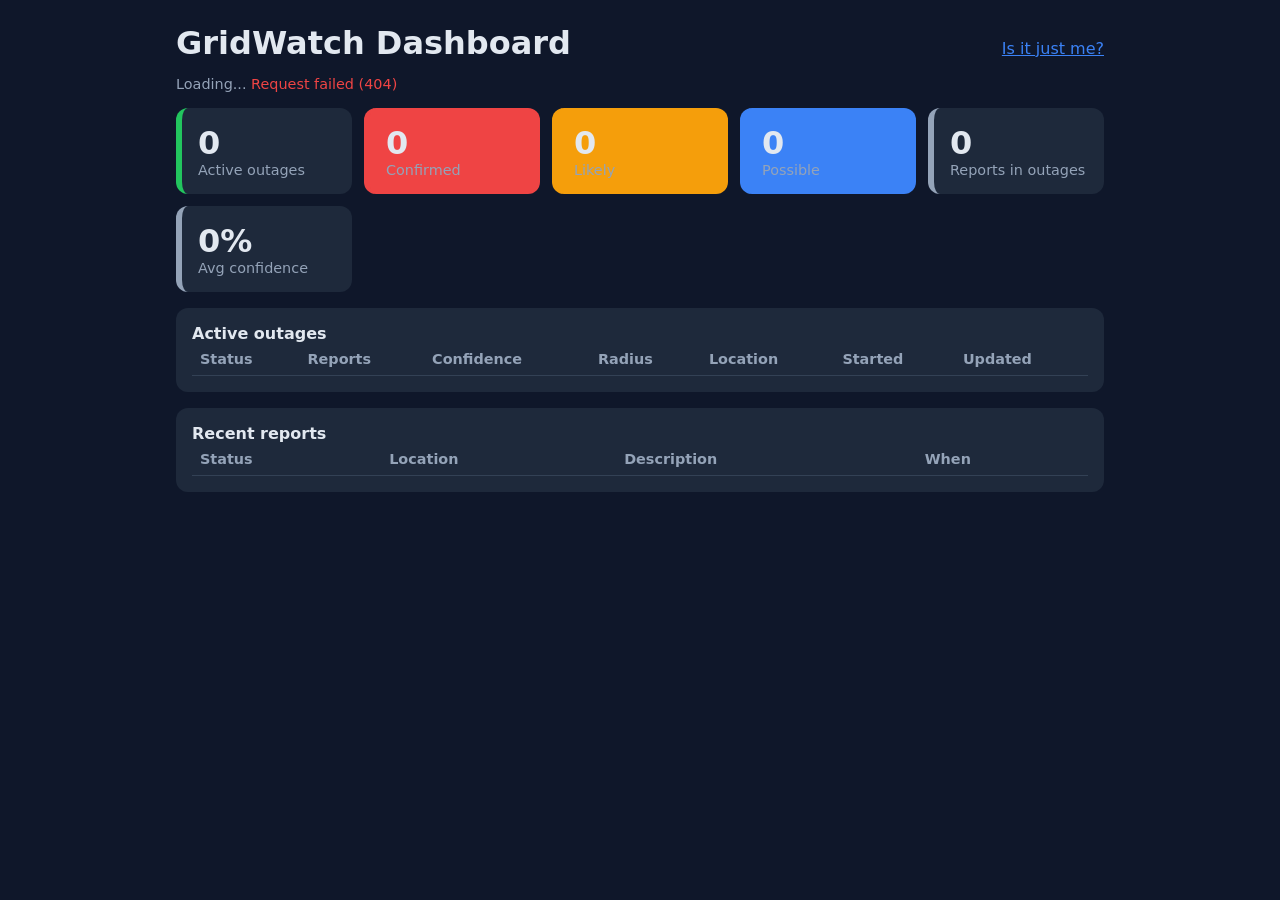
==== src/main/resources/static/dashboard.html @ b27c2861 "dashboard" ====
<!DOCTYPE html>
<html lang="en">
<head>
    <meta charset="UTF-8">
    <meta name="viewport" content="width=device-width, initial-scale=1">
    <title>GridWatch Dashboard</title>
    <style>
        :root { --bg:#0f172a; --card:#1e293b; --text:#e2e8f0; --muted:#94a3b8;
                --red:#ef4444; --amber:#f59e0b; --green:#22c55e; --blue:#3b82f6; }
        * { box-sizing: border-box; }
        body { margin:0; font-family: system-ui, sans-serif; background:var(--bg); color:var(--text); }
        main { max-width: 960px; margin: 0 auto; padding: 24px 16px 48px; }
        header { display:flex; justify-content:space-between; align-items:baseline; flex-wrap:wrap; gap:8px; }
        h1 { margin:0; }
        a { color:var(--blue); }
        .muted { color:var(--muted); font-size:.9rem; }
        .grid { display:grid; grid-template-columns:repeat(auto-fit,minmax(150px,1fr)); gap:12px; margin:16px 0; }
        .card { background:var(--card); border-radius:12px; padding:16px; margin-bottom:16px; }
        .stat { margin:0; border-left:6px solid var(--muted); }
        .stat .n { font-size:2rem; font-weight:700; }
        .stat.CONFIRMED { border-color:var(--red); }
        .stat.LIKELY { border-color:var(--amber); }
        .stat.POSSIBLE { border-color:var(--blue); }
        .stat.ACTIVE { border-color:var(--green); }
        .scroll { overflow-x:auto; }
        table { width:100%; border-collapse:collapse; }
        th, td { text-align:left; padding:8px; border-bottom:1px solid #334155; font-size:.9rem; white-space:nowrap; }
        th { color:var(--muted); font-weight:600; }
        tr:last-child td { border:0; }
        .tag { padding:2px 8px; border-radius:999px; font-size:.75rem; font-weight:700; background:#334155; }
        .CONFIRMED, .OFF { background:var(--red); }
        .LIKELY, .UNSTABLE { background:var(--amber); }
        .POSSIBLE { background:var(--blue); }
        .ON, .RESTORED { background:var(--green); }
        .bar { width:90px; height:8px; border-radius:999px; background:#334155; overflow:hidden; display:inline-block; vertical-align:middle; }
        .bar > span { display:block; height:100%; background:var(--green); }
        #err { color:var(--red); }
    </style>
</head>
<body>
<main>
    <header>
        <h1>GridWatch Dashboard</h1>
        <a href="/">Is it just me?</a>
    </header>
    <p class="muted"><span id="updated">Loading...</span> <span id="err"></span></p>

    <div class="grid">
        <div class="card stat ACTIVE"><div class="n" id="sActive">0</div><div class="muted">Active outages</div></div>
        <div class="card stat CONFIRMED"><div class="n" id="sConfirmed">0</div><div class="muted">Confirmed</div></div>
        <div class="card stat LIKELY"><div class="n" id="sLikely">0</div><div class="muted">Likely</div></div>
        <div class="card stat POSSIBLE"><div class="n" id="sPossible">0</div><div class="muted">Possible</div></div>
        <div class="card stat"><div class="n" id="sReports">0</div><div class="muted">Reports in outages</div></div>
        <div class="card stat"><div class="n" id="sConf">0%</div><div class="muted">Avg confidence</div></div>
    </div>

    <section class="card">
        <strong>Active outages</strong>
        <div class="scroll">
            <table>
                <thead><tr><th>Status</th><th>Reports</th><th>Confidence</th><th>Radius</th><th>Location</th><th>Started</th><th>Updated</th></tr></thead>
                <tbody id="outageRows"></tbody>
            </table>
        </div>
    </section>

    <section class="card">
        <strong>Recent reports</strong>
        <div class="scroll">
            <table>
                <thead><tr><th>Status</th><th>Location</th><th>Description</th><th>When</th></tr></thead>
                <tbody id="reportRows"></tbody>
            </table>
        </div>
    </section>
</main>

<script>
    const $ = (id) => document.getElementById(id);

    async function api(path) {
      const res = await fetch(path);
      if (!res.ok) throw new Error("Request failed (" + res.status + ")");
      return res.json();
    }

    function ago(iso) {
      const s = Math.max(0, Math.round((Date.now() - new Date(iso).getTime()) / 1000));
      if (s < 60) return s + "s ago";
      if (s < 3600) return Math.floor(s / 60) + "m ago";
      if (s < 86400) return Math.floor(s / 3600) + "h ago";
      return Math.floor(s / 86400) + "d ago";
    }

    function td(content) {
      const el = document.createElement("td");
      if (content instanceof Node) el.append(content); else el.textContent = content;
      return el;
    }

    function tag(status) {
      const el = document.createElement("span");
      el.className = "tag " + status;
      el.textContent = status;
      return el;
    }

    function confBar(c) {
      const bar = document.createElement("span");
      bar.className = "bar";
      const fill = document.createElement("span");
      fill.style.width = Math.round(c * 100) + "%";
      bar.append(fill);
      const wrap = document.createElement("span");
      wrap.append(bar, " " + Math.round(c * 100) + "%");
      return wrap;
    }

    function emptyRow(tbody, cols, text) {
      const tr = document.createElement("tr");
      const cell = td(text);
      cell.colSpan = cols;
      cell.className = "muted";
      tr.append(cell);
      tbody.append(tr);
    }

    function renderStats(outages) {
      const count = (s) => outages.filter((o) => o.status === s).length;
      $("sActive").textContent = outages.length;
      $("sConfirmed").textContent = count("CONFIRMED");
      $("sLikely").textContent = count("LIKELY");
      $("sPossible").textContent = count("POSSIBLE");
      $("sReports").textContent = outages.reduce((a, o) => a + o.reportCount, 0);
      const avg = outages.length ? outages.reduce((a, o) => a + o.confidence, 0) / outages.length : 0;
      $("sConf").textContent = Math.round(avg * 100) + "%";
    }

    function renderOutages(outages) {
      const body = $("outageRows");
      body.replaceChildren();
      if (outages.length === 0) return emptyRow(body, 7, "No active outages.");
      const sorted = [...outages].sort((a, b) => b.confidence - a.confidence ||
        new Date(b.updatedAt) - new Date(a.updatedAt));
      for (const o of sorted) {
        const tr = document.createElement("tr");
        tr.append(
          td(tag(o.status)),
          td(o.reportCount),
          td(confBar(o.confidence)),
          td(Math.round(o.radiusMeters) + " m"),
          td(o.centerLatitude.toFixed(4) + ", " + o.centerLongitude.toFixed(4)),
          td(ago(o.startedAt)),
          td(ago(o.updatedAt))
        );
        body.append(tr);
      }
    }

    function renderReports(reports) {
      const body = $("reportRows");
      body.replaceChildren();
      if (reports.length === 0) return emptyRow(body, 4, "No reports yet.");
      for (const r of reports) {
        const tr = document.createElement("tr");
        tr.append(
          td(tag(r.status)),
          td(r.latitude.toFixed(4) + ", " + r.longitude.toFixed(4)),
          td(r.description || "-"),
          td(ago(r.createdAt))
        );
        body.append(tr);
      }
    }

    async function load() {
      try {
        const [outages, reports] = await Promise.all([
          api("/api/outages"),
          api("/api/reports?page=0&size=15")
        ]);
        renderStats(outages);
        renderOutages(outages);
        renderReports(reports);
        $("updated").textContent = "Updated " + new Date().toLocaleTimeString() + " (refreshes every 30s)";
        $("err").textContent = "";
      } catch (e) { $("err").textContent = e.message; }
    }

    load();
    setInterval(load, 30000);
</script>
</body>
</html>
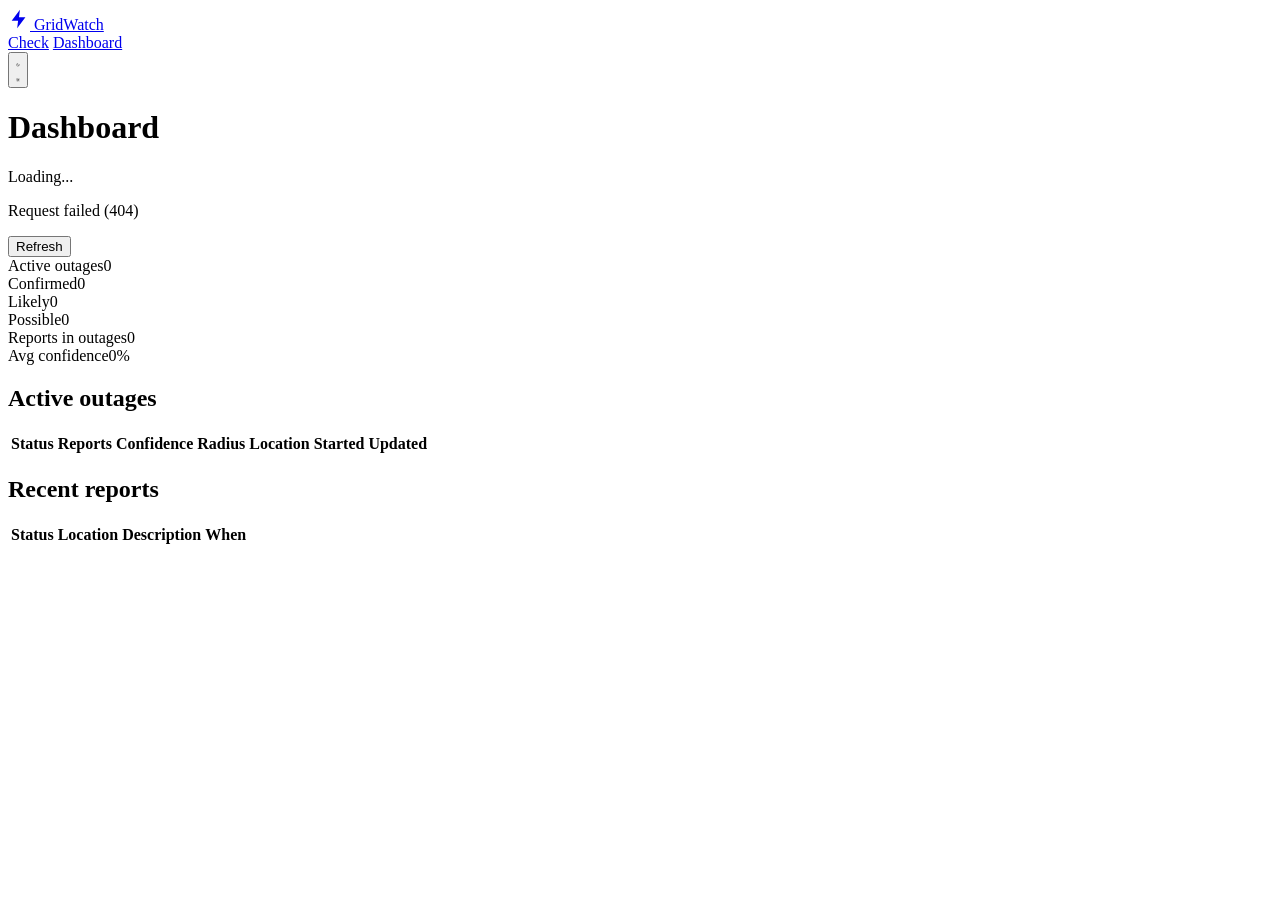
==== commit 7d506a07: "files" ====
--- a/src/main/resources/static/dashboard.html
+++ b/src/main/resources/static/dashboard.html
@@ -4,79 +4,77 @@
     <meta charset="UTF-8">
     <meta name="viewport" content="width=device-width, initial-scale=1">
     <title>GridWatch Dashboard</title>
-    <style>
-        :root { --bg:#0f172a; --card:#1e293b; --text:#e2e8f0; --muted:#94a3b8;
-                --red:#ef4444; --amber:#f59e0b; --green:#22c55e; --blue:#3b82f6; }
-        * { box-sizing: border-box; }
-        body { margin:0; font-family: system-ui, sans-serif; background:var(--bg); color:var(--text); }
-        main { max-width: 960px; margin: 0 auto; padding: 24px 16px 48px; }
-        header { display:flex; justify-content:space-between; align-items:baseline; flex-wrap:wrap; gap:8px; }
-        h1 { margin:0; }
-        a { color:var(--blue); }
-        .muted { color:var(--muted); font-size:.9rem; }
-        .grid { display:grid; grid-template-columns:repeat(auto-fit,minmax(150px,1fr)); gap:12px; margin:16px 0; }
-        .card { background:var(--card); border-radius:12px; padding:16px; margin-bottom:16px; }
-        .stat { margin:0; border-left:6px solid var(--muted); }
-        .stat .n { font-size:2rem; font-weight:700; }
-        .stat.CONFIRMED { border-color:var(--red); }
-        .stat.LIKELY { border-color:var(--amber); }
-        .stat.POSSIBLE { border-color:var(--blue); }
-        .stat.ACTIVE { border-color:var(--green); }
-        .scroll { overflow-x:auto; }
-        table { width:100%; border-collapse:collapse; }
-        th, td { text-align:left; padding:8px; border-bottom:1px solid #334155; font-size:.9rem; white-space:nowrap; }
-        th { color:var(--muted); font-weight:600; }
-        tr:last-child td { border:0; }
-        .tag { padding:2px 8px; border-radius:999px; font-size:.75rem; font-weight:700; background:#334155; }
-        .CONFIRMED, .OFF { background:var(--red); }
-        .LIKELY, .UNSTABLE { background:var(--amber); }
-        .POSSIBLE { background:var(--blue); }
-        .ON, .RESTORED { background:var(--green); }
-        .bar { width:90px; height:8px; border-radius:999px; background:#334155; overflow:hidden; display:inline-block; vertical-align:middle; }
-        .bar > span { display:block; height:100%; background:var(--green); }
-        #err { color:var(--red); }
-    </style>
+    <script src="/js/theme.js"></script>
+    <link rel="stylesheet" href="/css/app.css">
 </head>
 <body>
-<main>
-    <header>
-        <h1>GridWatch Dashboard</h1>
-        <a href="/">Is it just me?</a>
-    </header>
-    <p class="muted"><span id="updated">Loading...</span> <span id="err"></span></p>
-
-    <div class="grid">
-        <div class="card stat ACTIVE"><div class="n" id="sActive">0</div><div class="muted">Active outages</div></div>
-        <div class="card stat CONFIRMED"><div class="n" id="sConfirmed">0</div><div class="muted">Confirmed</div></div>
-        <div class="card stat LIKELY"><div class="n" id="sLikely">0</div><div class="muted">Likely</div></div>
-        <div class="card stat POSSIBLE"><div class="n" id="sPossible">0</div><div class="muted">Possible</div></div>
-        <div class="card stat"><div class="n" id="sReports">0</div><div class="muted">Reports in outages</div></div>
-        <div class="card stat"><div class="n" id="sConf">0%</div><div class="muted">Avg confidence</div></div>
-    </div>
-
-    <section class="card">
-        <strong>Active outages</strong>
-        <div class="scroll">
-            <table>
-                <thead><tr><th>Status</th><th>Reports</th><th>Confidence</th><th>Radius</th><th>Location</th><th>Started</th><th>Updated</th></tr></thead>
-                <tbody id="outageRows"></tbody>
-            </table>
+<header class="topbar">
+    <div class="topbar-inner">
+        <a class="brand" href="/">
+            <svg viewBox="0 0 24 24" width="22" height="22" fill="currentColor" aria-hidden="true"><path d="M13 2 4 14h7l-1 8 9-12h-7z"/></svg>
+            <span>GridWatch</span>
+        </a>
+        <nav class="nav">
+            <a href="/">Check</a>
+            <a href="/dashboard.html" aria-current="page">Dashboard</a>
+        </nav>
+        <button id="themeToggle" class="icon-btn" type="button" aria-label="Toggle dark mode">
+            <svg class="i-moon" viewBox="0 0 24 24" fill="none" stroke="currentColor" stroke-width="2" stroke-linecap="round" stroke-linejoin="round"><path d="M21 12.8A9 9 0 1 1 11.2 3a7 7 0 0 0 9.8 9.8z"/></svg>
+            <svg class="i-sun" viewBox="0 0 24 24" fill="none" stroke="currentColor" stroke-width="2" stroke-linecap="round"><circle cx="12" cy="12" r="4"/><path d="M12 2v2M12 20v2M4.9 4.9l1.4 1.4M17.7 17.7l1.4 1.4M2 12h2M20 12h2M4.9 19.1l1.4-1.4M17.7 6.3l1.4-1.4"/></svg>
+        </button>
+    </div>
+</header>
+
+<main class="container">
+    <div class="page-head">
+        <div>
+            <h1>Dashboard</h1>
+            <p class="muted live" id="updated">Loading...</p>
+            <p class="error" id="err"></p>
         </div>
-    </section>
-
-    <section class="card">
-        <strong>Recent reports</strong>
-        <div class="scroll">
-            <table>
-                <thead><tr><th>Status</th><th>Location</th><th>Description</th><th>When</th></tr></thead>
-                <tbody id="reportRows"></tbody>
-            </table>
-        </div>
-    </section>
+        <button id="refresh" type="button" class="btn btn-ghost">Refresh</button>
+    </div>
+
+    <div class="stats">
+        <div class="stat"><span class="stat-label"><i class="dot dot-green"></i>Active outages</span><span class="stat-n" id="sActive">0</span></div>
+        <div class="stat"><span class="stat-label"><i class="dot dot-red"></i>Confirmed</span><span class="stat-n" id="sConfirmed">0</span></div>
+        <div class="stat"><span class="stat-label"><i class="dot dot-amber"></i>Likely</span><span class="stat-n" id="sLikely">0</span></div>
+        <div class="stat"><span class="stat-label"><i class="dot dot-blue"></i>Possible</span><span class="stat-n" id="sPossible">0</span></div>
+        <div class="stat"><span class="stat-label">Reports in outages</span><span class="stat-n" id="sReports">0</span></div>
+        <div class="stat"><span class="stat-label">Avg confidence</span><span class="stat-n" id="sConf">0%</span></div>
+    </div>
+
+    <div class="stack">
+        <section class="card">
+            <div class="card-head"><h2>Active outages</h2></div>
+            <div class="table-wrap">
+                <table>
+                    <thead><tr><th>Status</th><th>Reports</th><th>Confidence</th><th>Radius</th><th>Location</th><th>Started</th><th>Updated</th></tr></thead>
+                    <tbody id="outageRows"></tbody>
+                </table>
+            </div>
+        </section>
+
+        <section class="card">
+            <div class="card-head">
+                <h2>Recent reports</h2>
+                <div class="chips" id="chips"></div>
+            </div>
+            <div class="table-wrap">
+                <table>
+                    <thead><tr><th>Status</th><th>Location</th><th>Description</th><th>When</th></tr></thead>
+                    <tbody id="reportRows"></tbody>
+                </table>
+            </div>
+        </section>
+    </div>
 </main>
 
 <script>
     const $ = (id) => document.getElementById(id);
+    const FILTERS = [["ALL", "All"], ["OFF", "Off"], ["UNSTABLE", "Unstable"], ["ON", "On"], ["RESTORED", "Restored"]];
+    let reports = [];
+    let filter = "ALL";
 
     async function api(path) {
       const res = await fetch(path);
@@ -112,7 +110,7 @@
       fill.style.width = Math.round(c * 100) + "%";
       bar.append(fill);
       const wrap = document.createElement("span");
-      wrap.append(bar, " " + Math.round(c * 100) + "%");
+      wrap.append(bar, Math.round(c * 100) + "%");
       return wrap;
     }
 
@@ -120,7 +118,7 @@
       const tr = document.createElement("tr");
       const cell = td(text);
       cell.colSpan = cols;
-      cell.className = "muted";
+      cell.className = "empty";
       tr.append(cell);
       tbody.append(tr);
     }
@@ -139,7 +137,7 @@
     function renderOutages(outages) {
       const body = $("outageRows");
       body.replaceChildren();
-      if (outages.length === 0) return emptyRow(body, 7, "No active outages.");
+      if (outages.length === 0) return emptyRow(body, 7, "No active outages. All quiet.");
       const sorted = [...outages].sort((a, b) => b.confidence - a.confidence ||
         new Date(b.updatedAt) - new Date(a.updatedAt));
       for (const o of sorted) {
@@ -157,11 +155,27 @@
       }
     }
 
-    function renderReports(reports) {
+    function renderChips() {
+      const box = $("chips");
+      box.replaceChildren();
+      for (const [key, label] of FILTERS) {
+        const n = key === "ALL" ? reports.length : reports.filter((r) => r.status === key).length;
+        const b = document.createElement("button");
+        b.type = "button";
+        b.className = "chip";
+        b.textContent = label + " (" + n + ")";
+        b.setAttribute("aria-pressed", String(filter === key));
+        b.addEventListener("click", () => { filter = key; renderChips(); renderReports(); });
+        box.append(b);
+      }
+    }
+
+    function renderReports() {
       const body = $("reportRows");
       body.replaceChildren();
-      if (reports.length === 0) return emptyRow(body, 4, "No reports yet.");
-      for (const r of reports) {
+      const shown = filter === "ALL" ? reports : reports.filter((r) => r.status === filter);
+      if (shown.length === 0) return emptyRow(body, 4, "No reports to show.");
+      for (const r of shown) {
         const tr = document.createElement("tr");
         tr.append(
           td(tag(r.status)),
@@ -174,19 +188,25 @@
     }
 
     async function load() {
+      const btn = $("refresh");
+      btn.disabled = true;
       try {
-        const [outages, reports] = await Promise.all([
+        const [outages, latest] = await Promise.all([
           api("/api/outages"),
-          api("/api/reports?page=0&size=15")
+          api("/api/reports?page=0&size=50")
         ]);
+        reports = latest;
         renderStats(outages);
         renderOutages(outages);
-        renderReports(reports);
-        $("updated").textContent = "Updated " + new Date().toLocaleTimeString() + " (refreshes every 30s)";
+        renderChips();
+        renderReports();
+        $("updated").textContent = "Live, updated " + new Date().toLocaleTimeString();
         $("err").textContent = "";
       } catch (e) { $("err").textContent = e.message; }
-    }
-
+      btn.disabled = false;
+    }
+
+    $("refresh").addEventListener("click", load);
     load();
     setInterval(load, 30000);
 </script>
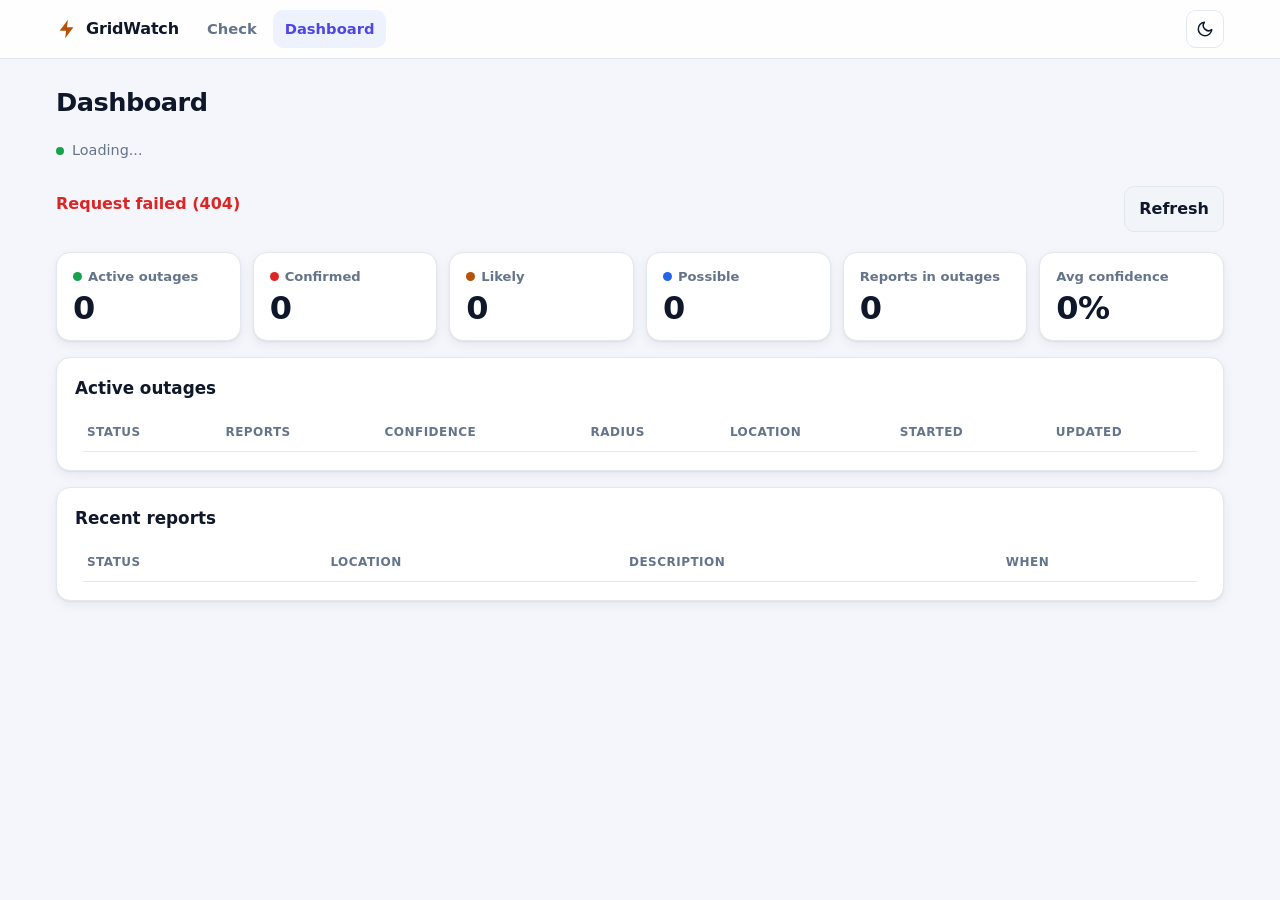
==== commit 592304c3: "feat(ui): publish UI to GitHub Pages, add CORS" ====
--- a/src/main/resources/static/dashboard.html
+++ b/src/main/resources/static/dashboard.html
@@ -4,19 +4,20 @@
     <meta charset="UTF-8">
     <meta name="viewport" content="width=device-width, initial-scale=1">
     <title>GridWatch Dashboard</title>
-    <script src="/js/theme.js"></script>
-    <link rel="stylesheet" href="/css/app.css">
+    <script src="js/theme.js"></script>
+    <script src="js/config.js"></script>
+    <link rel="stylesheet" href="css/app.css">
 </head>
 <body>
 <header class="topbar">
     <div class="topbar-inner">
-        <a class="brand" href="/">
+        <a class="brand" href="./">
             <svg viewBox="0 0 24 24" width="22" height="22" fill="currentColor" aria-hidden="true"><path d="M13 2 4 14h7l-1 8 9-12h-7z"/></svg>
             <span>GridWatch</span>
         </a>
         <nav class="nav">
-            <a href="/">Check</a>
-            <a href="/dashboard.html" aria-current="page">Dashboard</a>
+            <a href="./">Check</a>
+            <a href="dashboard.html" aria-current="page">Dashboard</a>
         </nav>
         <button id="themeToggle" class="icon-btn" type="button" aria-label="Toggle dark mode">
             <svg class="i-moon" viewBox="0 0 24 24" fill="none" stroke="currentColor" stroke-width="2" stroke-linecap="round" stroke-linejoin="round"><path d="M21 12.8A9 9 0 1 1 11.2 3a7 7 0 0 0 9.8 9.8z"/></svg>
@@ -77,7 +78,7 @@
     let filter = "ALL";
 
     async function api(path) {
-      const res = await fetch(path);
+      const res = await fetch((window.API_BASE || "") + path);
       if (!res.ok) throw new Error("Request failed (" + res.status + ")");
       return res.json();
     }
--- a/src/main/resources/static/css/app.css
+++ b/src/main/resources/static/css/app.css
@@ -0,0 +1,159 @@
+:root {
+  color-scheme: light;
+  --bg:#f4f6fb; --surface:#ffffff; --surface-2:#f1f5f9; --border:#e2e8f0;
+  --text:#0f172a; --muted:#64748b;
+  --primary:#4f46e5; --primary-contrast:#ffffff; --primary-soft:#eef2ff;
+  --red:#dc2626; --red-soft:#fee2e2;
+  --amber:#b45309; --amber-soft:#fef3c7;
+  --blue:#2563eb; --blue-soft:#dbeafe;
+  --green:#16a34a; --green-soft:#dcfce7;
+  --shadow:0 1px 2px rgba(15,23,42,.06), 0 4px 12px rgba(15,23,42,.06);
+  --radius:14px;
+}
+[data-theme="dark"] {
+  color-scheme: dark;
+  --bg:#0b1220; --surface:#121b2f; --surface-2:#18233b; --border:#24324d;
+  --text:#e6edf7; --muted:#92a1bd;
+  --primary:#818cf8; --primary-contrast:#0b1220; --primary-soft:#1e2547;
+  --red:#f87171; --red-soft:#3b1a1f;
+  --amber:#fbbf24; --amber-soft:#3a2d12;
+  --blue:#60a5fa; --blue-soft:#14284a;
+  --green:#4ade80; --green-soft:#12301f;
+  --shadow:0 1px 2px rgba(0,0,0,.4), 0 8px 24px rgba(0,0,0,.35);
+}
+
+* { box-sizing:border-box; }
+html { -webkit-text-size-adjust:100%; }
+body { margin:0; font-family:Inter, system-ui, -apple-system, "Segoe UI", Roboto, sans-serif;
+       background:var(--bg); color:var(--text); line-height:1.5; transition:background .2s, color .2s; }
+[hidden] { display:none !important; }
+a { color:var(--primary); }
+h1 { font-size:1.6rem; margin:0 0 4px; letter-spacing:-.02em; }
+h2 { font-size:1.05rem; margin:0; }
+.muted { color:var(--muted); font-size:.9rem; }
+
+.topbar { position:sticky; top:0; z-index:2000; background:var(--surface);
+          background:color-mix(in srgb, var(--surface) 88%, transparent);
+          backdrop-filter:blur(8px); border-bottom:1px solid var(--border); }
+.topbar-inner { max-width:1200px; margin:0 auto; padding:10px 16px; display:flex; align-items:center; gap:16px; }
+.brand { display:flex; align-items:center; gap:8px; font-weight:800; color:var(--text);
+         text-decoration:none; letter-spacing:-.01em; }
+.brand svg { color:var(--amber); }
+.nav { display:flex; gap:4px; margin-right:auto; }
+.nav a { padding:8px 12px; border-radius:10px; color:var(--muted); text-decoration:none;
+         font-weight:600; font-size:.92rem; }
+.nav a:hover { background:var(--surface-2); color:var(--text); }
+.nav a[aria-current="page"] { background:var(--primary-soft); color:var(--primary); }
+.icon-btn { width:38px; height:38px; display:grid; place-items:center; border-radius:10px;
+            border:1px solid var(--border); background:var(--surface); color:var(--text); cursor:pointer; }
+.icon-btn:hover { background:var(--surface-2); }
+.icon-btn svg { width:18px; height:18px; }
+.i-sun { display:none; }
+[data-theme="dark"] .i-sun { display:block; }
+[data-theme="dark"] .i-moon { display:none; }
+
+.container { max-width:1200px; margin:0 auto; padding:24px 16px 56px; }
+.page-head { margin-bottom:20px; display:flex; justify-content:space-between; align-items:flex-end;
+             gap:12px; flex-wrap:wrap; }
+.card { background:var(--surface); border:1px solid var(--border); border-radius:var(--radius);
+        padding:18px; box-shadow:var(--shadow); }
+.card-head { display:flex; justify-content:space-between; align-items:center; gap:8px; margin-bottom:12px; }
+.stack { display:grid; gap:16px; }
+
+.row { display:flex; gap:8px; flex-wrap:wrap; }
+.field { display:grid; gap:4px; flex:1; min-width:120px; font-size:.8rem; font-weight:600; color:var(--muted); }
+input { width:100%; padding:10px 12px; border-radius:10px; border:1px solid var(--border);
+        background:var(--surface-2); color:var(--text); font:inherit; }
+input:focus-visible, .btn:focus-visible, .icon-btn:focus-visible, a:focus-visible, .chip:focus-visible {
+  outline:2px solid var(--primary); outline-offset:2px; }
+
+.btn { display:inline-flex; align-items:center; justify-content:center; gap:6px; padding:10px 14px;
+       border-radius:10px; border:1px solid transparent; font:inherit; font-weight:600; cursor:pointer;
+       background:var(--primary); color:var(--primary-contrast); transition:transform .05s, filter .15s; }
+.btn:hover { filter:brightness(1.08); }
+.btn:active { transform:translateY(1px); }
+.btn:disabled { opacity:.6; cursor:default; }
+.btn-block { width:100%; }
+.btn-ghost { background:var(--surface-2); color:var(--text); border-color:var(--border); }
+.btn-red { background:var(--red-soft); color:var(--red); border-color:color-mix(in srgb, var(--red) 35%, transparent); }
+.btn-amber { background:var(--amber-soft); color:var(--amber); border-color:color-mix(in srgb, var(--amber) 35%, transparent); }
+.btn-green { background:var(--green-soft); color:var(--green); border-color:color-mix(in srgb, var(--green) 35%, transparent); }
+.report-grid { display:grid; grid-template-columns:repeat(2, 1fr); gap:8px; }
+
+.tag { display:inline-block; padding:2px 9px; border-radius:999px; font-size:.72rem; font-weight:700;
+       letter-spacing:.02em; background:var(--surface-2); color:var(--muted); }
+.tag.CONFIRMED, .tag.OFF { background:var(--red-soft); color:var(--red); }
+.tag.LIKELY, .tag.UNSTABLE { background:var(--amber-soft); color:var(--amber); }
+.tag.POSSIBLE { background:var(--blue-soft); color:var(--blue); }
+.tag.ON, .tag.RESTORED { background:var(--green-soft); color:var(--green); }
+
+.verdict { border-left:6px solid var(--muted); }
+.verdict.OUTAGE_IN_AREA { border-left-color:var(--red); background:var(--red-soft); }
+.verdict.LIKELY_JUST_YOU { border-left-color:var(--amber); background:var(--amber-soft); }
+.verdict h2 { margin-bottom:4px; }
+.verdict p { margin:4px 0 0; }
+
+.list { list-style:none; margin:0; padding:0; }
+.list li { padding:10px 0; border-bottom:1px solid var(--border); display:flex; gap:8px;
+           align-items:center; flex-wrap:wrap; }
+.list li:last-child { border-bottom:0; }
+.empty { text-align:center; padding:24px 8px; color:var(--muted); }
+
+.dot { display:inline-block; width:9px; height:9px; border-radius:50%; background:var(--muted); margin-right:6px; }
+.dot-red { background:var(--red); } .dot-amber { background:var(--amber); }
+.dot-blue { background:var(--blue); } .dot-green { background:var(--green); }
+.legend { display:flex; gap:14px; flex-wrap:wrap; margin-top:10px; }
+
+#map { height:360px; border-radius:12px; border:1px solid var(--border); }
+[data-theme="dark"] .leaflet-tile-pane { filter:invert(1) hue-rotate(180deg) brightness(.9) contrast(.9); }
+[data-theme="dark"] .leaflet-container { background:#0b1220; }
+.leaflet-popup-content-wrapper, .leaflet-popup-tip { background:var(--surface); color:var(--text); }
+
+.layout { display:grid; gap:16px; grid-template-columns:1fr; }
+.layout .map-col { order:-1; }
+@media (min-width:960px) {
+  .layout { grid-template-columns:minmax(340px, 440px) 1fr; align-items:start; }
+  .layout .map-col { order:0; position:sticky; top:84px; }
+  #map { height:calc(100vh - 230px); min-height:420px; }
+}
+
+.stats { display:grid; grid-template-columns:repeat(auto-fit, minmax(150px, 1fr)); gap:12px; margin-bottom:16px; }
+.stat { background:var(--surface); border:1px solid var(--border); border-radius:var(--radius);
+        padding:14px 16px; box-shadow:var(--shadow); display:grid; gap:4px; }
+.stat-label { color:var(--muted); font-size:.82rem; font-weight:600; display:flex; align-items:center; }
+.stat-n { font-size:2rem; font-weight:800; letter-spacing:-.02em; line-height:1.1; }
+
+.table-wrap { overflow:auto; max-height:420px; border-radius:10px; }
+table { width:100%; border-collapse:collapse; }
+th, td { text-align:left; padding:10px 12px; border-bottom:1px solid var(--border);
+         font-size:.9rem; white-space:nowrap; }
+th { position:sticky; top:0; z-index:1; background:var(--surface); color:var(--muted);
+     font-size:.75rem; text-transform:uppercase; letter-spacing:.04em; }
+tbody tr:hover { background:var(--surface-2); }
+tbody tr:last-child td { border-bottom:0; }
+.bar { width:80px; height:8px; border-radius:999px; background:var(--surface-2); overflow:hidden;
+       display:inline-block; vertical-align:middle; margin-right:8px; }
+.bar > span { display:block; height:100%; border-radius:999px; background:var(--green); }
+
+.chips { display:flex; gap:6px; flex-wrap:wrap; }
+.chip { padding:6px 12px; border-radius:999px; border:1px solid var(--border); background:var(--surface);
+        color:var(--muted); font:inherit; font-size:.82rem; font-weight:600; cursor:pointer; }
+.chip[aria-pressed="true"] { background:var(--primary-soft); color:var(--primary); border-color:var(--primary); }
+
+.live { display:inline-flex; align-items:center; gap:8px; }
+.live::before { content:""; width:8px; height:8px; border-radius:50%; background:var(--green);
+                animation:pulse 2s infinite; }
+@keyframes pulse {
+  0% { box-shadow:0 0 0 0 color-mix(in srgb, var(--green) 60%, transparent); }
+  70% { box-shadow:0 0 0 8px transparent; }
+  100% { box-shadow:0 0 0 0 transparent; }
+}
+.error { color:var(--red); font-weight:600; }
+
+.toast { position:fixed; left:50%; bottom:24px; transform:translateX(-50%); background:var(--text);
+         color:var(--bg); padding:10px 16px; border-radius:10px; font-weight:600;
+         box-shadow:var(--shadow); z-index:3000; max-width:90vw; }
+
+@media (prefers-reduced-motion: reduce) {
+  * { animation:none !important; transition:none !important; }
+}
